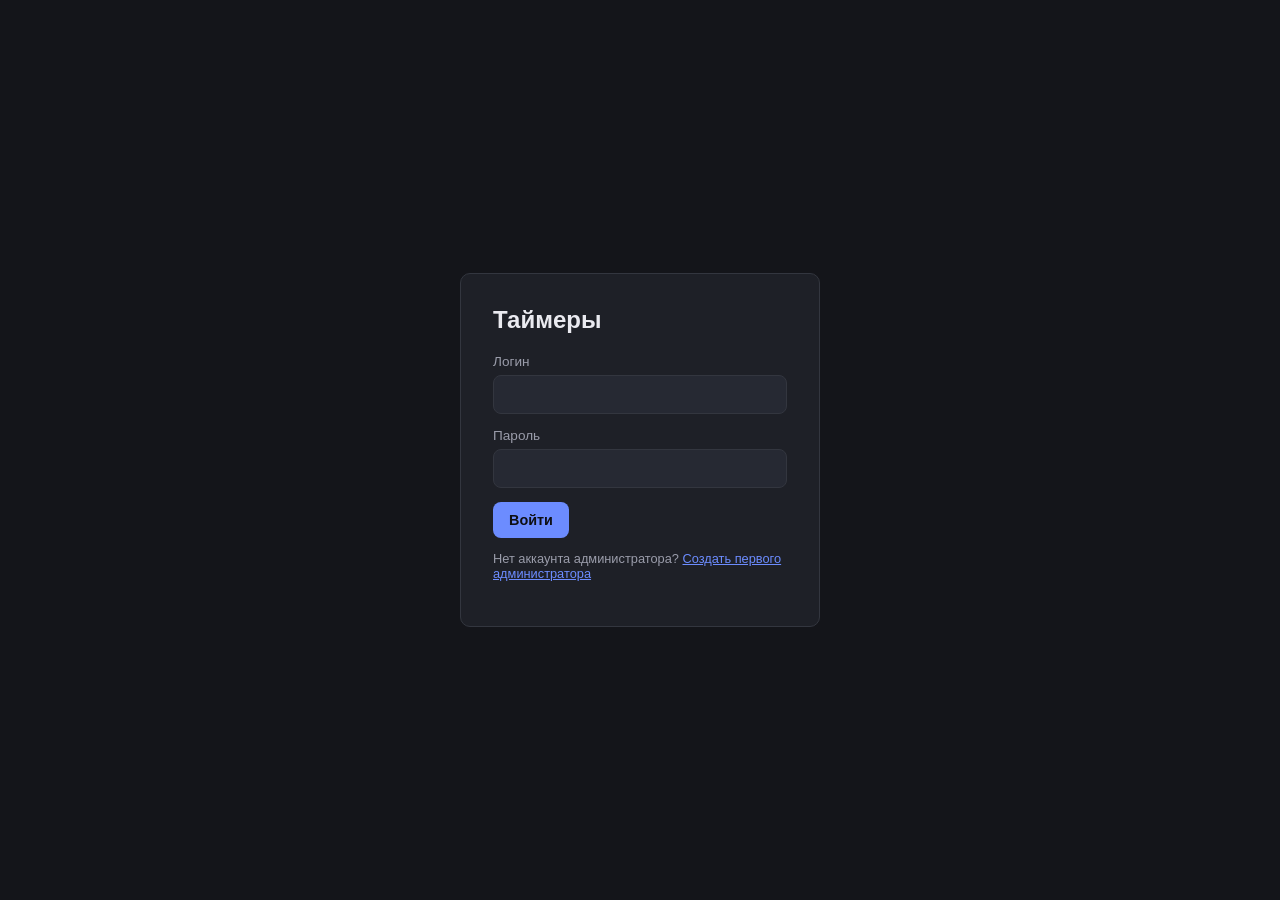
==== public/index.html @ 0c0051e8 "Add files via upload" ====
<!DOCTYPE html>
<html lang="ru">
<head>
<meta charset="UTF-8" />
<meta name="viewport" content="width=device-width, initial-scale=1" />
<title>Таймеры</title>
<link rel="stylesheet" href="style.css" />
</head>
<body>

<div id="app">

  <!-- Login / first-time setup screen -->
  <section id="auth-screen" class="screen">
    <div class="card">
      <h1>Таймеры</h1>
      <div id="auth-error" class="error hidden"></div>

      <form id="login-form">
        <label>Логин
          <input type="text" id="login-username" autocomplete="username" required />
        </label>
        <label>Пароль
          <input type="password" id="login-password" autocomplete="current-password" required />
        </label>
        <button type="submit">Войти</button>
      </form>

      <p class="hint">Нет аккаунта администратора? <a href="#" id="show-setup">Создать первого администратора</a></p>

      <form id="setup-form" class="hidden">
        <h2>Создание администратора</h2>
        <p class="hint">Доступно только пока в базе нет ни одного пользователя.</p>
        <label>Логин
          <input type="text" id="setup-username" required />
        </label>
        <label>Пароль
          <input type="password" id="setup-password" required />
        </label>
        <button type="submit">Создать администратора</button>
        <a href="#" id="show-login">← Назад ко входу</a>
      </form>
    </div>
  </section>

  <!-- Main app -->
  <section id="main-screen" class="screen hidden">
    <header>
      <h1>Таймеры</h1>
      <div class="header-actions">
        <span id="whoami"></span>
        <button id="admin-btn" class="secondary hidden">Пользователи</button>
        <button id="logout-btn" class="secondary">Выйти</button>
      </div>
    </header>

    <div id="timers-grid" class="timers-grid"></div>

    <button id="add-timer-btn" class="fab">+ Новый таймер</button>
  </section>

  <!-- Timer create/edit modal -->
  <div id="timer-modal" class="modal hidden">
    <div class="modal-card">
      <h2 id="timer-modal-title">Новый таймер</h2>
      <form id="timer-form">
        <input type="hidden" id="timer-id" />
        <label>Название
          <input type="text" id="timer-title" required />
        </label>
        <label>Описание (что отсчитываем)
          <textarea id="timer-description" rows="2"></textarea>
        </label>
        <label>Дата и время окончания
          <input type="datetime-local" id="timer-target" required />
        </label>
        <div class="modal-actions">
          <button type="button" id="timer-delete" class="danger hidden">Удалить</button>
          <button type="button" id="timer-cancel" class="secondary">Отмена</button>
          <button type="submit">Сохранить</button>
        </div>
      </form>
    </div>
  </div>

  <!-- Admin: user management modal -->
  <div id="admin-modal" class="modal hidden">
    <div class="modal-card">
      <h2>Пользователи</h2>
      <div id="users-list"></div>
      <hr />
      <h3>Добавить пользователя</h3>
      <form id="user-form">
        <label>Логин
          <input type="text" id="new-username" required />
        </label>
        <label>Пароль
          <input type="password" id="new-password" required />
        </label>
        <label>Роль
          <select id="new-role">
            <option value="user">Пользователь</option>
            <option value="admin">Администратор</option>
          </select>
        </label>
        <div class="modal-actions">
          <button type="button" id="admin-close" class="secondary">Закрыть</button>
          <button type="submit">Добавить</button>
        </div>
      </form>
    </div>
  </div>

</div>

<script src="app.js"></script>
</body>
</html>
---- public/style.css ----
:root {
  --bg: #14151a;
  --surface: #1e2027;
  --surface-2: #262933;
  --border: #33363f;
  --text: #eaeaf0;
  --text-dim: #9a9caa;
  --accent: #6c8cff;
  --accent-hover: #86a2ff;
  --danger: #ff6b6b;
  --radius: 10px;
}

* { box-sizing: border-box; }

body {
  margin: 0;
  background: var(--bg);
  color: var(--text);
  font-family: -apple-system, BlinkMacSystemFont, "Segoe UI", Roboto, sans-serif;
}

.hidden { display: none !important; }

.screen {
  min-height: 100vh;
  padding: 24px;
}

#auth-screen {
  display: flex;
  align-items: center;
  justify-content: center;
}

.card {
  background: var(--surface);
  border: 1px solid var(--border);
  border-radius: var(--radius);
  padding: 32px;
  width: 100%;
  max-width: 360px;
}

h1 { margin-top: 0; font-size: 1.5rem; }
h2 { font-size: 1.1rem; }
h3 { font-size: 1rem; color: var(--text-dim); }

label {
  display: block;
  margin-bottom: 14px;
  font-size: 0.85rem;
  color: var(--text-dim);
}

input, textarea, select {
  width: 100%;
  margin-top: 6px;
  padding: 10px 12px;
  background: var(--surface-2);
  border: 1px solid var(--border);
  border-radius: 8px;
  color: var(--text);
  font-size: 0.95rem;
}

input:focus, textarea:focus, select:focus {
  outline: none;
  border-color: var(--accent);
}

button {
  cursor: pointer;
  border: none;
  border-radius: 8px;
  padding: 10px 16px;
  font-size: 0.9rem;
  font-weight: 600;
  background: var(--accent);
  color: #0e0f13;
}
button:hover { background: var(--accent-hover); }
button.secondary { background: var(--surface-2); color: var(--text); border: 1px solid var(--border); }
button.danger { background: var(--danger); color: #1a0a0a; }

.hint { font-size: 0.8rem; color: var(--text-dim); }
.hint a { color: var(--accent); }

.error {
  background: rgba(255, 107, 107, 0.1);
  border: 1px solid var(--danger);
  color: var(--danger);
  padding: 8px 12px;
  border-radius: 8px;
  font-size: 0.85rem;
  margin-bottom: 16px;
}

header {
  display: flex;
  justify-content: space-between;
  align-items: center;
  margin-bottom: 24px;
  flex-wrap: wrap;
  gap: 12px;
}

.header-actions {
  display: flex;
  align-items: center;
  gap: 10px;
}

#whoami { color: var(--text-dim); font-size: 0.85rem; margin-right: 6px; }

.timers-grid {
  display: grid;
  grid-template-columns: repeat(auto-fill, minmax(260px, 1fr));
  gap: 16px;
}

.timer-card {
  background: var(--surface);
  border: 1px solid var(--border);
  border-radius: var(--radius);
  padding: 18px;
  cursor: pointer;
  transition: border-color 0.15s;
}
.timer-card:hover { border-color: var(--accent); }

.timer-card h3 {
  margin: 0 0 4px 0;
  color: var(--text);
  font-size: 1.05rem;
}

.timer-card .desc {
  color: var(--text-dim);
  font-size: 0.85rem;
  margin-bottom: 12px;
  min-height: 1.2em;
}

.timer-card .countdown {
  font-size: 1.6rem;
  font-weight: 700;
  font-variant-numeric: tabular-nums;
  color: var(--accent);
}

.timer-card .countdown.expired { color: var(--danger); }

.fab {
  position: fixed;
  bottom: 28px;
  right: 28px;
  border-radius: 999px;
  padding: 14px 22px;
  box-shadow: 0 6px 20px rgba(0,0,0,0.4);
}

.modal {
  position: fixed;
  inset: 0;
  background: rgba(0,0,0,0.6);
  display: flex;
  align-items: center;
  justify-content: center;
  padding: 16px;
  z-index: 10;
}

.modal-card {
  background: var(--surface);
  border: 1px solid var(--border);
  border-radius: var(--radius);
  padding: 28px;
  width: 100%;
  max-width: 420px;
  max-height: 90vh;
  overflow-y: auto;
}

.modal-actions {
  display: flex;
  justify-content: flex-end;
  gap: 8px;
  margin-top: 8px;
}

.user-row {
  display: flex;
  align-items: center;
  justify-content: space-between;
  padding: 8px 0;
  border-bottom: 1px solid var(--border);
  font-size: 0.9rem;
}

.user-row .role-badge {
  font-size: 0.7rem;
  color: var(--text-dim);
  border: 1px solid var(--border);
  border-radius: 6px;
  padding: 1px 6px;
  margin-left: 6px;
}

.user-row .row-actions button {
  padding: 4px 8px;
  font-size: 0.75rem;
  margin-left: 6px;
}
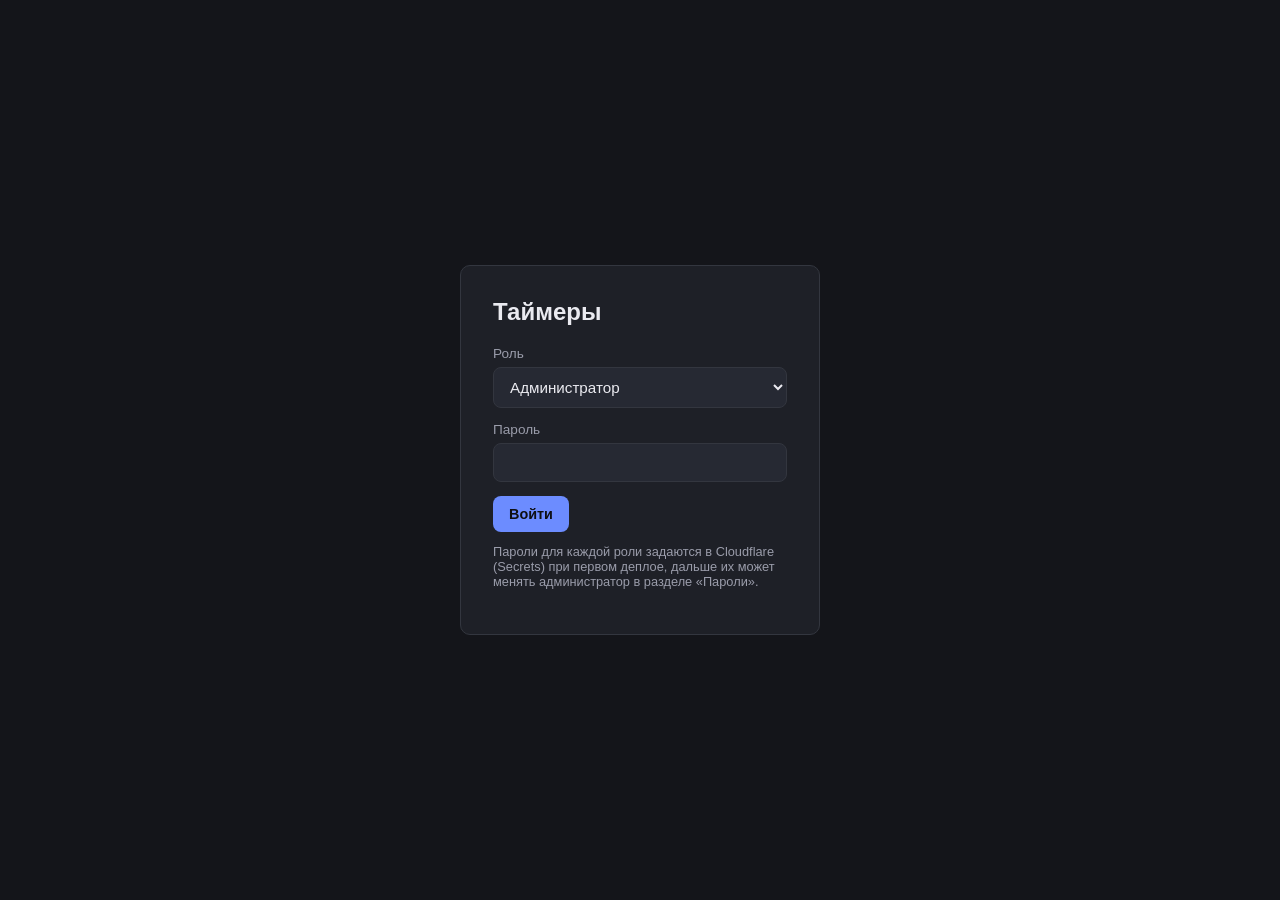
==== commit 5da3bfcf: "Add files via upload" ====
--- a/public/index.html
+++ b/public/index.html
@@ -10,36 +10,26 @@
 
 <div id="app">
 
-  <!-- Login / first-time setup screen -->
+  <!-- Login screen -->
   <section id="auth-screen" class="screen">
     <div class="card">
       <h1>Таймеры</h1>
       <div id="auth-error" class="error hidden"></div>
 
       <form id="login-form">
-        <label>Логин
-          <input type="text" id="login-username" autocomplete="username" required />
+        <label>Роль
+          <select id="login-role">
+            <option value="admin">Администратор</option>
+            <option value="user">Пользователь</option>
+            <option value="viewer">Наблюдатель</option>
+          </select>
         </label>
         <label>Пароль
           <input type="password" id="login-password" autocomplete="current-password" required />
         </label>
         <button type="submit">Войти</button>
       </form>
-
-      <p class="hint">Нет аккаунта администратора? <a href="#" id="show-setup">Создать первого администратора</a></p>
-
-      <form id="setup-form" class="hidden">
-        <h2>Создание администратора</h2>
-        <p class="hint">Доступно только пока в базе нет ни одного пользователя.</p>
-        <label>Логин
-          <input type="text" id="setup-username" required />
-        </label>
-        <label>Пароль
-          <input type="password" id="setup-password" required />
-        </label>
-        <button type="submit">Создать администратора</button>
-        <a href="#" id="show-login">← Назад ко входу</a>
-      </form>
+      <p class="hint">Пароли для каждой роли задаются в Cloudflare (Secrets) при первом деплое, дальше их может менять администратор в разделе «Пароли».</p>
     </div>
   </section>
 
@@ -49,14 +39,14 @@
       <h1>Таймеры</h1>
       <div class="header-actions">
         <span id="whoami"></span>
-        <button id="admin-btn" class="secondary hidden">Пользователи</button>
+        <button id="admin-btn" class="secondary hidden">Пароли</button>
         <button id="logout-btn" class="secondary">Выйти</button>
       </div>
     </header>
 
     <div id="timers-grid" class="timers-grid"></div>
 
-    <button id="add-timer-btn" class="fab">+ Новый таймер</button>
+    <button id="add-timer-btn" class="fab hidden">+ Новый таймер</button>
   </section>
 
   <!-- Timer create/edit modal -->
@@ -83,31 +73,15 @@
     </div>
   </div>
 
-  <!-- Admin: user management modal -->
+  <!-- Admin: password management modal -->
   <div id="admin-modal" class="modal hidden">
     <div class="modal-card">
-      <h2>Пользователи</h2>
-      <div id="users-list"></div>
-      <hr />
-      <h3>Добавить пользователя</h3>
-      <form id="user-form">
-        <label>Логин
-          <input type="text" id="new-username" required />
-        </label>
-        <label>Пароль
-          <input type="password" id="new-password" required />
-        </label>
-        <label>Роль
-          <select id="new-role">
-            <option value="user">Пользователь</option>
-            <option value="admin">Администратор</option>
-          </select>
-        </label>
-        <div class="modal-actions">
-          <button type="button" id="admin-close" class="secondary">Закрыть</button>
-          <button type="submit">Добавить</button>
-        </div>
-      </form>
+      <h2>Пароли ролей</h2>
+      <p class="hint">Смена пароля разлогинит всех, кто сейчас вошёл под этой ролью.</p>
+      <div id="roles-list"></div>
+      <div class="modal-actions">
+        <button type="button" id="admin-close" class="secondary">Закрыть</button>
+      </div>
     </div>
   </div>
 
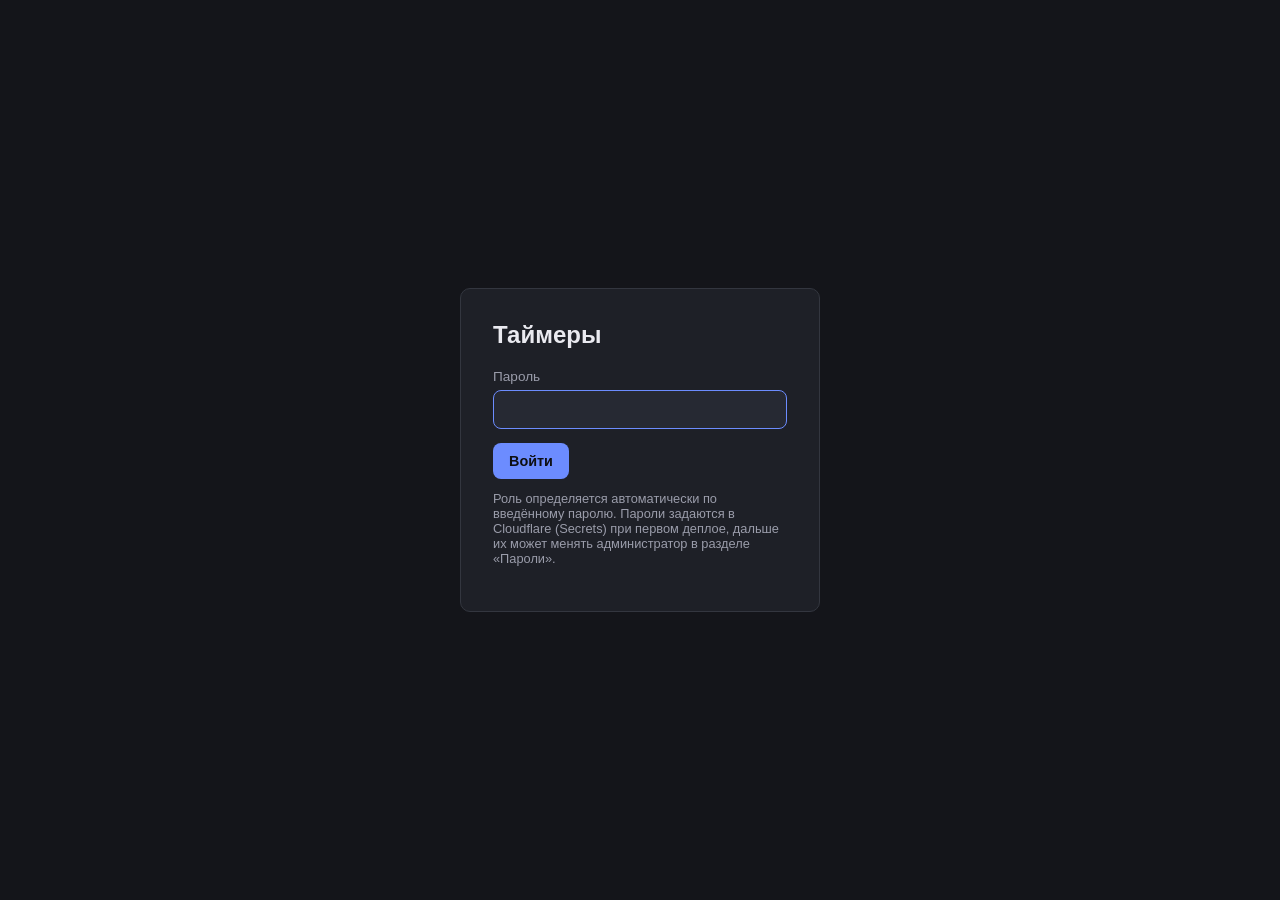
==== commit fe46a929: "Create index.html" ====
--- a/public/index.html
+++ b/public/index.html
@@ -17,19 +17,12 @@
       <div id="auth-error" class="error hidden"></div>
 
       <form id="login-form">
-        <label>Роль
-          <select id="login-role">
-            <option value="admin">Администратор</option>
-            <option value="user">Пользователь</option>
-            <option value="viewer">Наблюдатель</option>
-          </select>
-        </label>
         <label>Пароль
-          <input type="password" id="login-password" autocomplete="current-password" required />
+          <input type="password" id="login-password" autocomplete="current-password" required autofocus />
         </label>
         <button type="submit">Войти</button>
       </form>
-      <p class="hint">Пароли для каждой роли задаются в Cloudflare (Secrets) при первом деплое, дальше их может менять администратор в разделе «Пароли».</p>
+      <p class="hint">Роль определяется автоматически по введённому паролю. Пароли задаются в Cloudflare (Secrets) при первом деплое, дальше их может менять администратор в разделе «Пароли».</p>
     </div>
   </section>
 
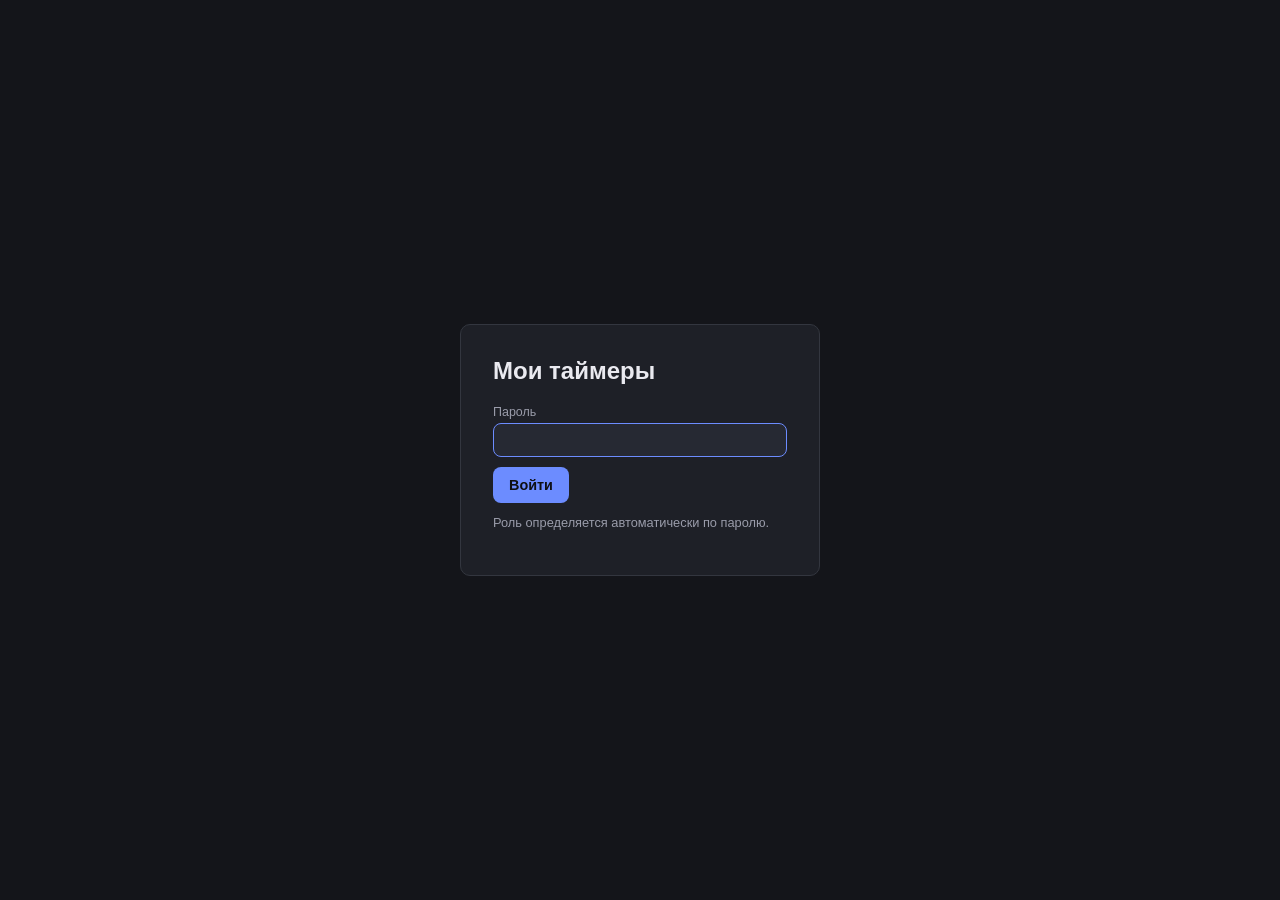
==== commit 4fc94ab6: "Add files via upload" ====
--- a/public/index.html
+++ b/public/index.html
@@ -3,7 +3,7 @@
 <head>
 <meta charset="UTF-8" />
 <meta name="viewport" content="width=device-width, initial-scale=1" />
-<title>Таймеры</title>
+<title>Мои таймеры</title>
 <link rel="stylesheet" href="style.css" />
 </head>
 <body>
@@ -13,63 +13,42 @@
   <!-- Login screen -->
   <section id="auth-screen" class="screen">
     <div class="card">
-      <h1>Таймеры</h1>
+      <h1>Мои таймеры</h1>
       <div id="auth-error" class="error hidden"></div>
-
       <form id="login-form">
         <label>Пароль
           <input type="password" id="login-password" autocomplete="current-password" required autofocus />
         </label>
         <button type="submit">Войти</button>
       </form>
-      <p class="hint">Роль определяется автоматически по введённому паролю. Пароли задаются в Cloudflare (Secrets) при первом деплое, дальше их может менять администратор в разделе «Пароли».</p>
+      <p class="hint">Роль определяется автоматически по паролю.</p>
     </div>
   </section>
 
   <!-- Main app -->
   <section id="main-screen" class="screen hidden">
     <header>
-      <h1>Таймеры</h1>
+      <h1>Мои таймеры</h1>
       <div class="header-actions">
         <span id="whoami"></span>
-        <button id="admin-btn" class="secondary hidden">Пароли</button>
+        <button id="admin-btn" class="secondary hidden">Настройки</button>
+        <button id="theme-btn" class="icon-btn" title="Тема">☀️</button>
+        <div class="lang-wrap">
+          <button id="lang-btn" class="icon-btn" title="Язык">🌐</button>
+          <div id="lang-popup" class="popup hidden">В разработке</div>
+        </div>
         <button id="logout-btn" class="secondary">Выйти</button>
       </div>
     </header>
 
     <div id="timers-grid" class="timers-grid"></div>
-
-    <button id="add-timer-btn" class="fab hidden">+ Новый таймер</button>
   </section>
 
-  <!-- Timer create/edit modal -->
-  <div id="timer-modal" class="modal hidden">
-    <div class="modal-card">
-      <h2 id="timer-modal-title">Новый таймер</h2>
-      <form id="timer-form">
-        <input type="hidden" id="timer-id" />
-        <label>Название
-          <input type="text" id="timer-title" required />
-        </label>
-        <label>Описание (что отсчитываем)
-          <textarea id="timer-description" rows="2"></textarea>
-        </label>
-        <label>Дата и время окончания
-          <input type="datetime-local" id="timer-target" required />
-        </label>
-        <div class="modal-actions">
-          <button type="button" id="timer-delete" class="danger hidden">Удалить</button>
-          <button type="button" id="timer-cancel" class="secondary">Отмена</button>
-          <button type="submit">Сохранить</button>
-        </div>
-      </form>
-    </div>
-  </div>
-
-  <!-- Admin: password management modal -->
+  <!-- Admin: settings (role passwords) -->
   <div id="admin-modal" class="modal hidden">
     <div class="modal-card">
-      <h2>Пароли ролей</h2>
+      <h2>Настройки</h2>
+      <h3>Пароли ролей</h3>
       <p class="hint">Смена пароля разлогинит всех, кто сейчас вошёл под этой ролью.</p>
       <div id="roles-list"></div>
       <div class="modal-actions">
--- a/public/style.css
+++ b/public/style.css
@@ -8,7 +8,21 @@
   --accent: #6c8cff;
   --accent-hover: #86a2ff;
   --danger: #ff6b6b;
+  --danger-hover: #ff8a8a;
+  --success: #4caf6d;
+  --warning: #e2a03f;
   --radius: 10px;
+}
+
+html[data-theme="light"] {
+  --bg: #f4f5f8;
+  --surface: #ffffff;
+  --surface-2: #eef0f4;
+  --border: #dcdfe6;
+  --text: #1b1c22;
+  --text-dim: #6b6f7d;
+  --accent: #3f63e0;
+  --accent-hover: #5678eb;
 }
 
 * { box-sizing: border-box; }
@@ -22,16 +36,9 @@
 
 .hidden { display: none !important; }
 
-.screen {
-  min-height: 100vh;
-  padding: 24px;
-}
-
-#auth-screen {
-  display: flex;
-  align-items: center;
-  justify-content: center;
-}
+.screen { min-height: 100vh; padding: 24px; }
+
+#auth-screen { display: flex; align-items: center; justify-content: center; }
 
 .card {
   background: var(--surface);
@@ -44,30 +51,28 @@
 
 h1 { margin-top: 0; font-size: 1.5rem; }
 h2 { font-size: 1.1rem; }
-h3 { font-size: 1rem; color: var(--text-dim); }
+h3 { font-size: 0.95rem; color: var(--text-dim); margin-bottom: 4px; }
 
 label {
   display: block;
-  margin-bottom: 14px;
-  font-size: 0.85rem;
+  margin-bottom: 10px;
+  font-size: 0.78rem;
   color: var(--text-dim);
 }
 
 input, textarea, select {
   width: 100%;
-  margin-top: 6px;
-  padding: 10px 12px;
-  background: var(--surface-2);
-  border: 1px solid var(--border);
-  border-radius: 8px;
-  color: var(--text);
-  font-size: 0.95rem;
-}
-
-input:focus, textarea:focus, select:focus {
-  outline: none;
-  border-color: var(--accent);
-}
+  margin-top: 4px;
+  padding: 8px 10px;
+  background: var(--surface-2);
+  border: 1px solid var(--border);
+  border-radius: 8px;
+  color: var(--text);
+  font-size: 0.9rem;
+}
+
+input:disabled { opacity: 0.55; }
+input:focus, textarea:focus, select:focus { outline: none; border-color: var(--accent); }
 
 button {
   cursor: pointer;
@@ -84,8 +89,6 @@
 button.danger { background: var(--danger); color: #1a0a0a; }
 
 .hint { font-size: 0.8rem; color: var(--text-dim); }
-.hint a { color: var(--accent); }
-
 .error {
   background: rgba(255, 107, 107, 0.1);
   border: 1px solid var(--danger);
@@ -105,60 +108,124 @@
   gap: 12px;
 }
 
-.header-actions {
-  display: flex;
-  align-items: center;
-  gap: 10px;
-}
-
+.header-actions { display: flex; align-items: center; gap: 10px; }
 #whoami { color: var(--text-dim); font-size: 0.85rem; margin-right: 6px; }
+
+.icon-btn {
+  background: var(--surface-2);
+  border: 1px solid var(--border);
+  color: var(--text);
+  width: 38px;
+  height: 38px;
+  padding: 0;
+  border-radius: 8px;
+  font-size: 1rem;
+  display: flex;
+  align-items: center;
+  justify-content: center;
+}
+.icon-btn:hover { background: var(--surface); }
+
+.lang-wrap { position: relative; }
+.popup {
+  position: absolute;
+  top: 46px;
+  right: 0;
+  background: var(--surface-2);
+  border: 1px solid var(--border);
+  border-radius: 8px;
+  padding: 8px 12px;
+  font-size: 0.8rem;
+  white-space: nowrap;
+  z-index: 20;
+  box-shadow: 0 6px 20px rgba(0,0,0,0.3);
+}
 
 .timers-grid {
   display: grid;
   grid-template-columns: repeat(auto-fill, minmax(260px, 1fr));
   gap: 16px;
+  align-items: start;
 }
 
 .timer-card {
   background: var(--surface);
   border: 1px solid var(--border);
   border-radius: var(--radius);
-  padding: 18px;
-  cursor: pointer;
-  transition: border-color 0.15s;
-}
-.timer-card:hover { border-color: var(--accent); }
-
-.timer-card h3 {
-  margin: 0 0 4px 0;
-  color: var(--text);
-  font-size: 1.05rem;
-}
-
-.timer-card .desc {
-  color: var(--text-dim);
-  font-size: 0.85rem;
-  margin-bottom: 12px;
-  min-height: 1.2em;
-}
-
-.timer-card .countdown {
-  font-size: 1.6rem;
+  padding: 16px;
+}
+
+.timer-card .row {
+  display: grid;
+  grid-template-columns: 1fr 1fr;
+  gap: 10px;
+}
+
+.countdown {
+  text-align: center;
+  font-size: 1.5rem;
   font-weight: 700;
   font-variant-numeric: tabular-nums;
   color: var(--accent);
-}
-
-.timer-card .countdown.expired { color: var(--danger); }
-
-.fab {
-  position: fixed;
-  bottom: 28px;
-  right: 28px;
-  border-radius: 999px;
-  padding: 14px 22px;
-  box-shadow: 0 6px 20px rgba(0,0,0,0.4);
-}
+  margin: 12px 0 10px;
+}
+.countdown[data-status="paused"] { color: var(--warning); }
+.countdown[data-status="stopped"] { color: var(--text-dim); }
+.countdown.expired { color: var(--danger); }
+
+.duration-grid {
+  display: grid;
+  grid-template-columns: repeat(4, 1fr);
+  gap: 8px;
+}
+.duration-grid input { text-align: center; }
+
+.end-time {
+  font-size: 0.78rem;
+  color: var(--text-dim);
+  margin: 10px 0 14px;
+  text-align: center;
+}
+.end-time-value { color: var(--text); }
+
+.card-actions {
+  display: grid;
+  grid-template-columns: repeat(4, 1fr);
+  gap: 6px;
+}
+
+.icon-action {
+  background: var(--surface-2);
+  border: 1px solid var(--border);
+  color: var(--text);
+  height: 34px;
+  display: flex;
+  align-items: center;
+  justify-content: center;
+  border-radius: 8px;
+  padding: 0;
+}
+.icon-action:hover { background: var(--surface); }
+.icon-action.start { color: var(--success); border-color: var(--success); }
+.icon-action.pause { color: var(--warning); border-color: var(--warning); }
+.icon-action.stop { color: var(--text-dim); }
+.icon-action.danger { color: var(--danger); border-color: var(--danger); }
+.icon-action.danger:hover { background: rgba(255,107,107,0.12); }
+
+.add-tile {
+  border: 1px dashed var(--border);
+  border-radius: var(--radius);
+  min-height: 200px;
+  display: flex;
+  flex-direction: column;
+  align-items: center;
+  justify-content: center;
+  gap: 8px;
+  color: var(--text-dim);
+  cursor: pointer;
+}
+.add-tile:hover { border-color: var(--accent); color: var(--accent); }
+.add-plus { font-size: 2rem; }
 
 .modal {
   position: fixed;
@@ -182,12 +249,7 @@
   overflow-y: auto;
 }
 
-.modal-actions {
-  display: flex;
-  justify-content: flex-end;
-  gap: 8px;
-  margin-top: 8px;
-}
+.modal-actions { display: flex; justify-content: flex-end; gap: 8px; margin-top: 14px; }
 
 .user-row {
   display: flex;
@@ -197,18 +259,4 @@
   border-bottom: 1px solid var(--border);
   font-size: 0.9rem;
 }
-
-.user-row .role-badge {
-  font-size: 0.7rem;
-  color: var(--text-dim);
-  border: 1px solid var(--border);
-  border-radius: 6px;
-  padding: 1px 6px;
-  margin-left: 6px;
-}
-
-.user-row .row-actions button {
-  padding: 4px 8px;
-  font-size: 0.75rem;
-  margin-left: 6px;
-}
+.user-row .row-actions button { padding: 4px 8px; font-size: 0.75rem; }
